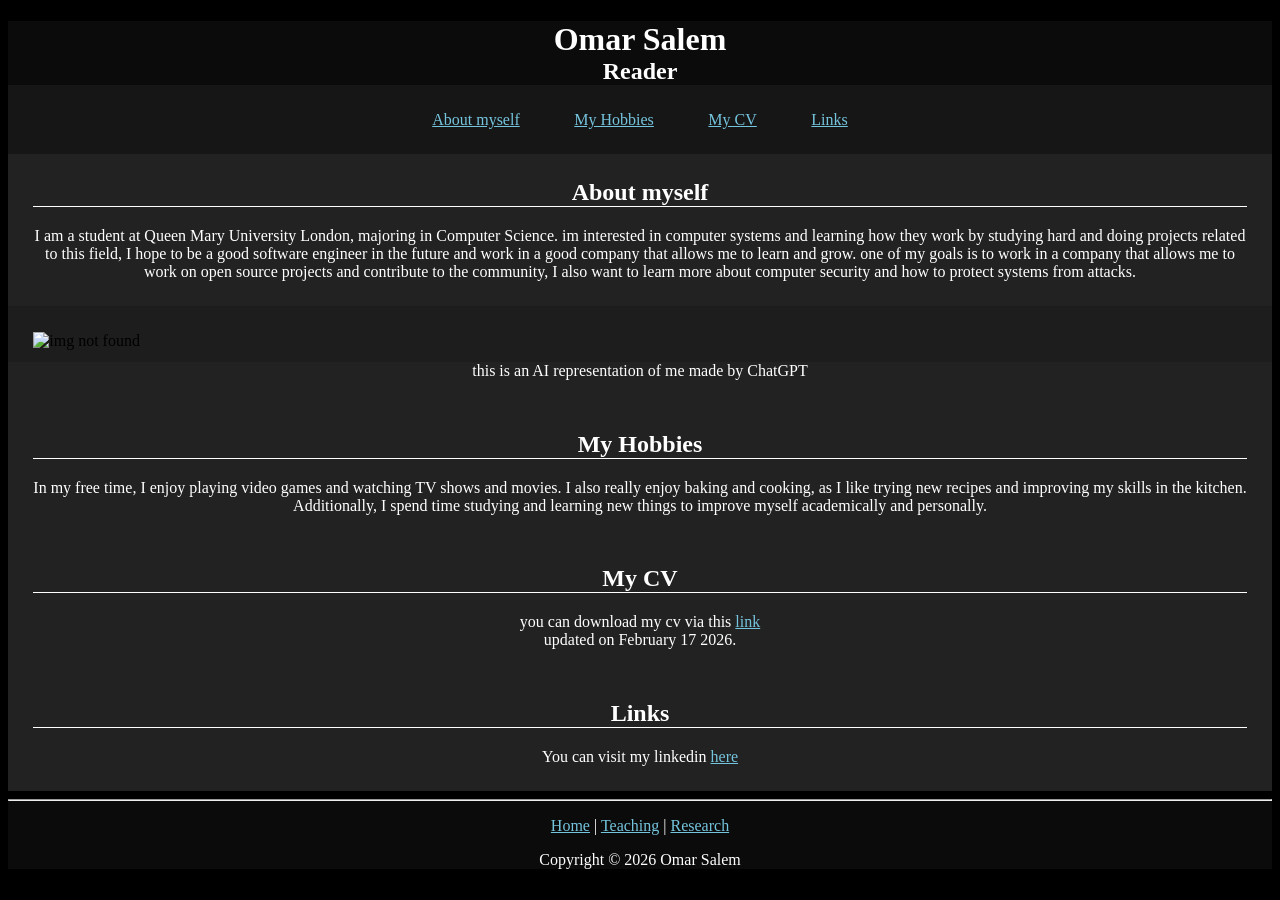
==== index.html @ 80e904eb "Rename my_homepage_topic3.html to index.html" ====
<!DOCTYPE html>
<html lang="en">
<head>
    <meta charset="UTF-8">
    <meta name="viewport" content="width=device-width, initial-scale=1.0">
    <title>welcome to my homepage</title>
    <link rel="stylesheet" href="./reset.css">
    <link rel="stylesheet" href="./exercise4_s1.css">
</head>
<body>
    <header>
        <h1>Omar Salem</h1>
        <h2>Reader</h2>
    </header>
    <nav>
        <div>
            <li><a href="#About Myself">About myself</a></li>
            <li><a href="#My Hobbies">My Hobbies</a></li>
            <li><a href="#My CV">My CV</a></li>
            <li><a href="#Links">Links</a></li>
        </div>
    </nav>
    <article>
        <h2 id="About Myself">About myself</h2>
        <p>
            I am a student at Queen Mary University London, majoring in Computer Science. im interested in computer systems and learning how they work
            by studying hard and doing projects related to this field, I hope to be a good software engineer in the future and work in a good company that allows me to learn and grow.
            one of my goals is to work in a company that allows me to work on open source projects and contribute to the community, I also want to learn more about computer security
            and how to protect systems from attacks.
        </p>
    </article>
    <figure>
        <img src="/topic2/ai_image_of_me.PNG" alt="img not found" width="100%" height="100%" title="Omar Salem AI representation">
    </figure>
    <figcaption>
        this is an AI representation of me made by ChatGPT
    </figcaption>
    <section>
        <article>
            <h2 id="My Hobbies">My Hobbies</h2>
            <p>
                In my free time, I enjoy playing video games and watching TV shows and movies. I also really enjoy baking and cooking,
                as I like trying new recipes and improving my skills in the kitchen. Additionally,
                I spend time studying and learning new things to improve myself academically and personally.
            </p>
        </article>
        <article>
            <h2 id="My CV">My CV</h2>
            <p>
                you can download my cv via this <a href="/topic2/my_CV.html">link</a>
            </p>
            <p>
                updated on February 17 2026.
            </p>
        </article>
        <article>
            <h2 id="Links">Links</h2>
            You can visit my linkedin <a href="https://www.linkedin.com/in/omar-salem-72653a27a/">here</a>
        </article>
    </section>
    <footer>
        <hr>
    
        <p>
            <a href="#">Home</a> |
            <a href="#">Teaching</a> |
            <a href="#">Research</a>
        </p>
    
        <p>
            Copyright © 2026 Omar Salem
        </p>
    </footer>

            
</body>
</html>
---- exercise4_s1.css ----
body
{
    font: bold calibri;
    background-color: rgb(0, 0, 0);
}

body header
{
    text-align: center;
    background-color: rgb(11, 11, 11);
    color: white;
}

header h1
{
    margin-bottom: 0;
}

header h2
{
    margin: 0;
}

body nav
{
    background-color: rgb(22, 22, 22);
    color: white;
    text-align: center;

}

nav div
{
    margin-top: 0;
}

body nav li
{
    display: inline-block;
    padding: 2%;
}

a:visited
{
    color: red;
}

a:hover
{
    color: lightgreen;
}

a:link
{
    color: rgb(117, 196, 222);
}

article
{
    background-color:rgb(34, 34, 34);
    color: white;
    text-align: center; 
    padding: 2%;
}

article h2
{
    border-bottom: 1px solid white;
    margin-top: 0;
}

article p
{
    margin: 0;
}

figure
{
    background-color: rgb(29, 29, 29);
    padding-top: 2%;
    padding-left: 2%;
    padding-right: 2%;
    padding-bottom: 1%;
}

figcaption
{
    padding-top: 0%;
    color: white;
    text-align: center;
    background-color: rgb(34, 34, 34);
    padding-bottom: 2%;
}

footer
{
    text-align: center;
    background-color: rgb(11, 11, 11);
    color: white;
}
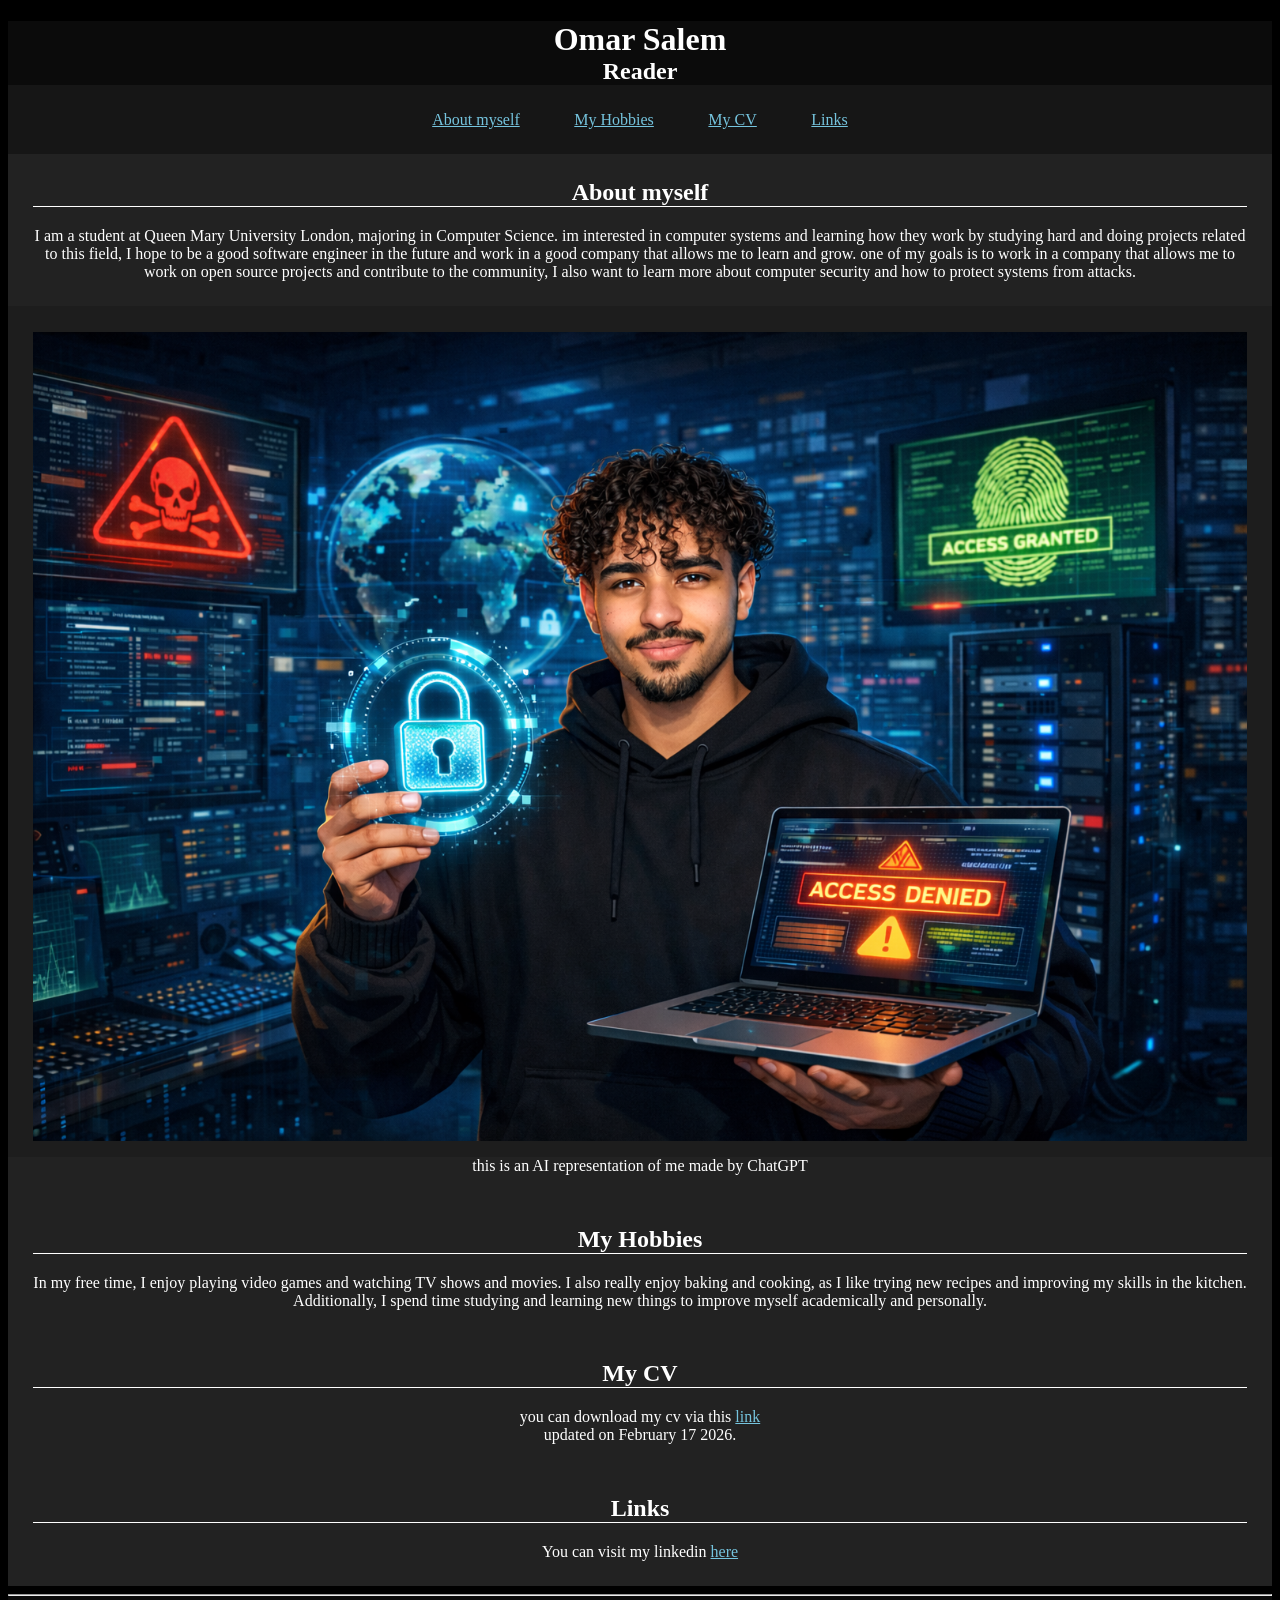
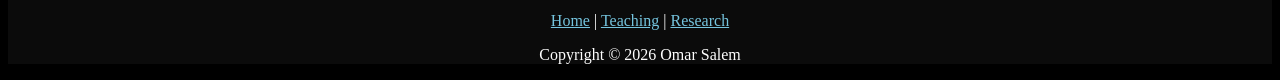
==== commit 90081b23: "Update image and CV link paths in index.html" ====
--- a/index.html
+++ b/index.html
@@ -30,7 +30,7 @@
         </p>
     </article>
     <figure>
-        <img src="/topic2/ai_image_of_me.PNG" alt="img not found" width="100%" height="100%" title="Omar Salem AI representation">
+        <img src="ai_image_of_me.PNG" alt="img not found" width="100%" height="100%" title="Omar Salem AI representation">
     </figure>
     <figcaption>
         this is an AI representation of me made by ChatGPT
@@ -47,7 +47,7 @@
         <article>
             <h2 id="My CV">My CV</h2>
             <p>
-                you can download my cv via this <a href="/topic2/my_CV.html">link</a>
+                you can download my cv via this <a href="my_CV.html">link</a>
             </p>
             <p>
                 updated on February 17 2026.
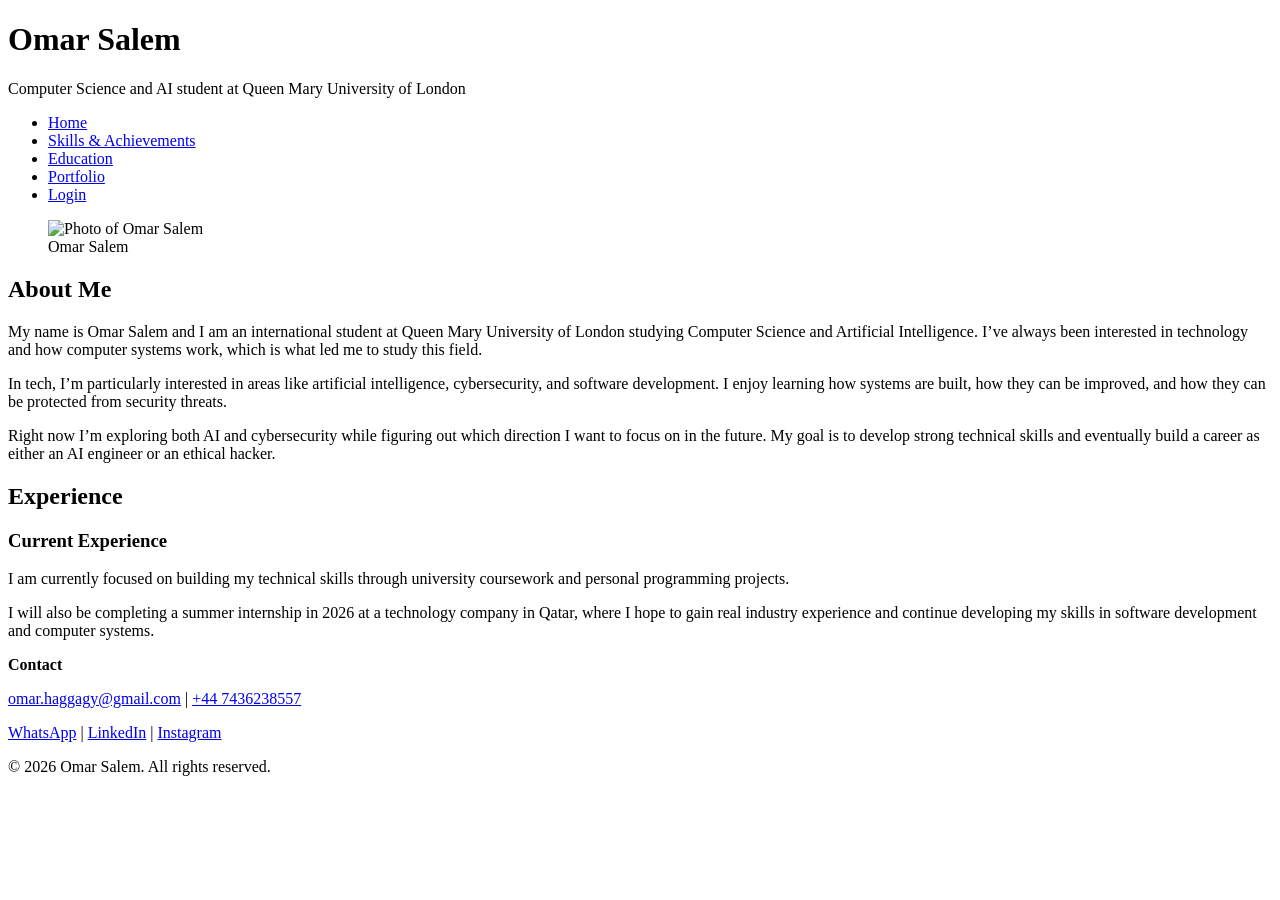
==== commit 030b81c7: "Add files via upload" ====
--- a/index.html
+++ b/index.html
@@ -3,75 +3,95 @@
 <head>
     <meta charset="UTF-8">
     <meta name="viewport" content="width=device-width, initial-scale=1.0">
-    <title>welcome to my homepage</title>
-    <link rel="stylesheet" href="./reset.css">
-    <link rel="stylesheet" href="./exercise4_s1.css">
+    <title>Home | Omar Salem</title>
+    <link rel="stylesheet" href="./css/reset.css">
+    <link rel="stylesheet" href="./css/styles.css">
+    <link rel="preconnect" href="https://fonts.googleapis.com">
+    <link rel="preconnect" href="https://fonts.gstatic.com" crossorigin>
+    <link href="https://fonts.googleapis.com/css2?family=Cormorant+Garamond:ital,wght@0,300..700;1,300..700&family=Playfair:ital,opsz,wght@0,5..1200,300..900;1,5..1200,300..900&display=swap" rel="stylesheet">
 </head>
 <body>
     <header>
         <h1>Omar Salem</h1>
-        <h2>Reader</h2>
+        <p>
+            Computer Science and AI student at Queen Mary University of London
+        </p>
+
     </header>
-    <nav>
-        <div>
-            <li><a href="#About Myself">About myself</a></li>
-            <li><a href="#My Hobbies">My Hobbies</a></li>
-            <li><a href="#My CV">My CV</a></li>
-            <li><a href="#Links">Links</a></li>
-        </div>
+
+    <nav aria-label="Main navigation">
+        <ul>
+            <li><a href="./index.html" class="active">Home</a></li>
+            <li><a href="./skills.html">Skills & Achievements</a></li>
+            <li><a href="./education.html">Education</a></li>
+            <li><a href="./portfolio.html">Portfolio</a></li>
+            <li><a href="./login.html">Login</a></li>
+        </ul>
     </nav>
-    <article>
-        <h2 id="About Myself">About myself</h2>
-        <p>
-            I am a student at Queen Mary University London, majoring in Computer Science. im interested in computer systems and learning how they work
-            by studying hard and doing projects related to this field, I hope to be a good software engineer in the future and work in a good company that allows me to learn and grow.
-            one of my goals is to work in a company that allows me to work on open source projects and contribute to the community, I also want to learn more about computer security
-            and how to protect systems from attacks.
-        </p>
-    </article>
-    <figure>
-        <img src="ai_image_of_me.PNG" alt="img not found" width="100%" height="100%" title="Omar Salem AI representation">
-    </figure>
-    <figcaption>
-        this is an AI representation of me made by ChatGPT
-    </figcaption>
-    <section>
-        <article>
-            <h2 id="My Hobbies">My Hobbies</h2>
-            <p>
-                In my free time, I enjoy playing video games and watching TV shows and movies. I also really enjoy baking and cooking,
-                as I like trying new recipes and improving my skills in the kitchen. Additionally,
-                I spend time studying and learning new things to improve myself academically and personally.
-            </p>
-        </article>
-        <article>
-            <h2 id="My CV">My CV</h2>
-            <p>
-                you can download my cv via this <a href="my_CV.html">link</a>
-            </p>
-            <p>
-                updated on February 17 2026.
-            </p>
-        </article>
-        <article>
-            <h2 id="Links">Links</h2>
-            You can visit my linkedin <a href="https://www.linkedin.com/in/omar-salem-72653a27a/">here</a>
-        </article>
-    </section>
+
+    <main>
+
+        <section class="about-section">
+
+            <figure>
+                <img src="./images/pic_of_me.jpg" alt="Photo of Omar Salem">
+                <figcaption>
+                    Omar Salem
+                </figcaption>
+            </figure>
+
+            <div>
+                <h2>
+                    About Me
+                </h2>
+    
+                <article>
+                    <p>
+                        My name is Omar Salem and I am an international student at Queen Mary University of London studying Computer Science and Artificial Intelligence. I’ve always been interested in technology and how computer systems work, which is what led me to study this field.
+                    </p>
+                    <p>
+                        In tech, I’m particularly interested in areas like artificial intelligence, cybersecurity, and software development. I enjoy learning how systems are built, how they can be improved, and how they can be protected from security threats.
+                    </p>
+                    <p>
+                        Right now I’m exploring both AI and cybersecurity while figuring out which direction I want to focus on in the future. My goal is to develop strong technical skills and eventually build a career as either an AI engineer or an ethical hacker.
+                    </p>
+                </article>
+            </div>
+        </section>
+
+        <section class="experience-section">
+            <h2>Experience</h2>
+
+            <article>
+                <h3>Current Experience</h3>
+                <p>
+                    I am currently focused on building my technical skills through university coursework and personal programming projects.
+                </p>
+                <p>
+                    I will also be completing a summer internship in 2026 at a technology company in Qatar, where I hope to gain real industry experience and continue developing my skills in software development and computer systems.
+                </p>
+            </article>
+        </section>
+
+
+    </main>
+
+
     <footer>
-        <hr>
+        <p><strong>Contact</strong></p>
     
         <p>
-            <a href="#">Home</a> |
-            <a href="#">Teaching</a> |
-            <a href="#">Research</a>
+            <a href="mailto:omar.haggagy@gmail.com">omar.haggagy@gmail.com</a> |
+            <a href="tel:+447436238557">+44 7436238557</a>
         </p>
     
         <p>
-            Copyright © 2026 Omar Salem
+            <a href="https://wa.me/447436238557" target="_blank" rel="noopener">WhatsApp</a> |
+            <a href="https://linkedin.com/in/omar-salem-72653a27a" target="_blank" rel="noopener">LinkedIn</a> |
+            <a href="https://www.instagram.com/omarhaggagy/?hl=en" target="_blank" rel="noopener">Instagram</a>
         </p>
+    
+        <p>© 2026 Omar Salem. All rights reserved.</p>
     </footer>
-
-            
 </body>
-</html>
+</html>
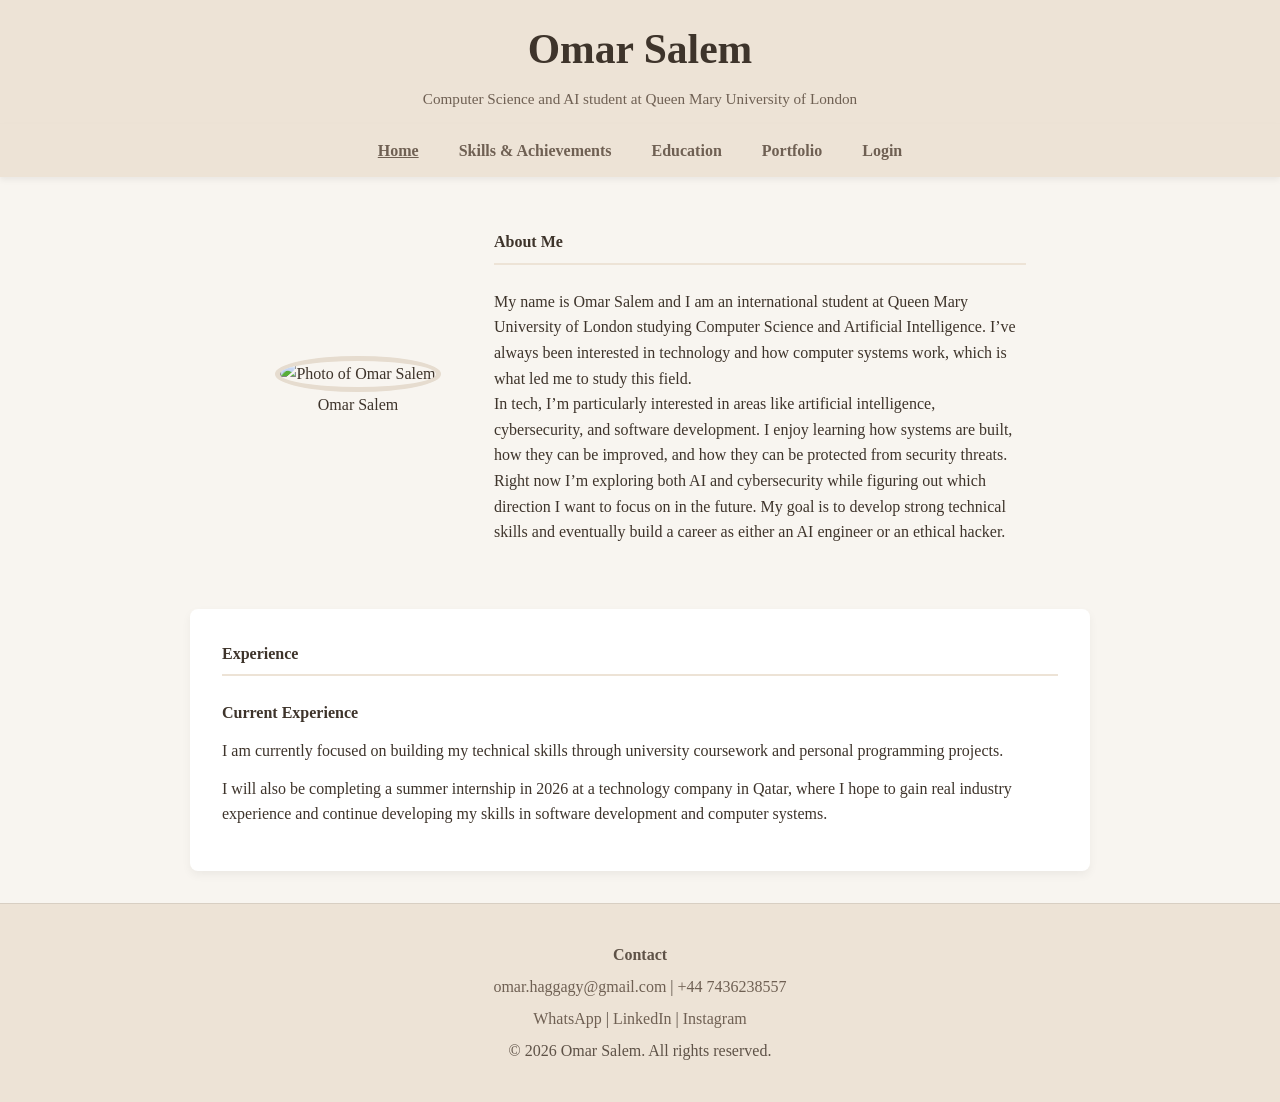
==== commit 6df26e55: "Update stylesheet and image paths in index.html" ====
--- a/index.html
+++ b/index.html
@@ -4,8 +4,8 @@
     <meta charset="UTF-8">
     <meta name="viewport" content="width=device-width, initial-scale=1.0">
     <title>Home | Omar Salem</title>
-    <link rel="stylesheet" href="./css/reset.css">
-    <link rel="stylesheet" href="./css/styles.css">
+    <link rel="stylesheet" href="reset.css">
+    <link rel="stylesheet" href="styles.css">
     <link rel="preconnect" href="https://fonts.googleapis.com">
     <link rel="preconnect" href="https://fonts.gstatic.com" crossorigin>
     <link href="https://fonts.googleapis.com/css2?family=Cormorant+Garamond:ital,wght@0,300..700;1,300..700&family=Playfair:ital,opsz,wght@0,5..1200,300..900;1,5..1200,300..900&display=swap" rel="stylesheet">
@@ -21,11 +21,11 @@
 
     <nav aria-label="Main navigation">
         <ul>
-            <li><a href="./index.html" class="active">Home</a></li>
-            <li><a href="./skills.html">Skills & Achievements</a></li>
-            <li><a href="./education.html">Education</a></li>
-            <li><a href="./portfolio.html">Portfolio</a></li>
-            <li><a href="./login.html">Login</a></li>
+            <li><a href="index.html" class="active">Home</a></li>
+            <li><a href="skills.html">Skills & Achievements</a></li>
+            <li><a href="education.html">Education</a></li>
+            <li><a href="portfolio.html">Portfolio</a></li>
+            <li><a href="login.html">Login</a></li>
         </ul>
     </nav>
 
@@ -34,7 +34,7 @@
         <section class="about-section">
 
             <figure>
-                <img src="./images/pic_of_me.jpg" alt="Photo of Omar Salem">
+                <img src="images/pic_of_me.jpg" alt="Photo of Omar Salem">
                 <figcaption>
                     Omar Salem
                 </figcaption>
@@ -94,4 +94,4 @@
         <p>© 2026 Omar Salem. All rights reserved.</p>
     </footer>
 </body>
-</html>+</html>
--- a/styles.css
+++ b/styles.css
@@ -0,0 +1,418 @@
+/* Base styles */
+body{
+    font-family: 'Playfair', serif;
+    color: #3E342B;
+    background-color: #F8F5F0;
+    line-height: 1.6;
+
+    min-height: 100vh;
+    display: flex;
+    flex-direction: column;
+}
+
+
+h1, h2, h3{
+    font-family: 'Cormorant Garamond', serif;
+}
+
+h2{
+    margin-bottom: 1rem;
+}
+
+a{
+    color: #8C7B6B;
+}
+
+a:hover{
+    color: #6F6053;
+    text-decoration: underline;
+}
+
+
+/* Header */
+header{
+    text-align: center;
+    padding: 1rem 1rem 0.8rem;
+    border-bottom: none;
+    background-color: #EDE3D6;
+}
+
+header h1{
+    font-size: 2.6rem;
+    margin-bottom: 0.3rem;
+}
+
+header p{
+    color: #6F6053;
+    font-size: 0.95rem;
+    margin: 0;
+}
+
+
+/* Navigation */
+nav{
+    background-color: #EDE3D6;
+    padding: 0.85rem;
+    margin-bottom: 1.25rem;
+    box-shadow: 0 3px 6px rgba(0,0,0,0.06);
+}
+
+nav ul{
+    list-style: none;
+    display: flex;
+    justify-content: center;
+    gap: 2.5rem;
+}
+
+nav a{
+    text-decoration: none;
+    font-weight: bold;
+    color:#6F6053;
+}
+
+nav a.active{
+    text-decoration: underline;
+    font-weight: 700;
+}
+
+
+/* Layout */
+main{
+    width: 100%;
+    max-width: 900px;
+    margin: 0 auto;
+    flex: 1;
+}
+
+section h2{
+    border-bottom: 2px solid #EDE3D6;
+    padding-bottom: 0.5rem;
+    margin-bottom: 1.5rem;
+}
+
+
+/* Shared content section cards */
+.skills-section,
+.education-section,
+.portfolio-section,
+.experience-section{
+    background-color: white;
+    padding: 2rem;
+    border-radius: 8px;
+    box-shadow: 0 4px 10px rgba(0,0,0,0.05);
+}
+
+
+/* Home page */
+.about-section{
+    display: grid;
+    grid-template-columns: 13rem 1fr;
+    align-items: center;
+    gap: 2rem;
+    padding: 2rem 4rem;
+}
+.about-section div{
+    max-width: 40rem;
+}
+
+figure{
+    text-align: center;
+}
+
+figure img{
+    width: 13rem;
+    height: 13rem;
+    border-radius: 50%;
+    object-fit: cover;
+    border: 5px solid #E6DCCF;
+}
+
+
+/* Experience */
+.experience-section{
+    margin-top: 2rem;
+}
+
+.experience-section article{
+    margin-top: 1rem;
+}
+
+.experience-section h3{
+    margin-bottom: 0.75rem;
+}
+
+.experience-section p{
+    margin-bottom: 0.75rem;
+}
+
+
+/* Skills page */
+.skills-section {
+    max-width: 40rem;
+    margin: 0 auto;
+}
+
+.skills-section ul {
+    margin-top: 1rem;
+    line-height: 1.8;
+    display: grid;
+    grid-template-columns: 1fr 1fr;
+    gap: 1rem 2rem;
+    padding-left: 1.2rem;
+}
+
+.skills-section li{
+    margin-bottom: 0.4rem;
+}
+
+
+/* Education page */
+.education-section{
+    max-width: 50rem;
+    margin: 0 auto;
+}
+
+.education-section article{
+    margin-top: 2rem;
+    padding-bottom: 1rem;
+    border-bottom: 1px solid #EDE3D6;
+}
+
+.education-section article:last-child{
+    border-bottom: none;
+    margin-top: 2.5rem;
+}
+
+.education-section h3{
+    margin-bottom: 0.75rem;
+    display: flex;
+    align-items: center;
+    gap: 0.75rem;
+}
+
+.education-section p{
+    margin-bottom: 0.75rem;
+    line-height: 1.7;
+}
+
+.school-logo{
+    width: 48px;
+    height: 48px;
+    object-fit: contain;
+    flex-shrink: 0;
+}
+
+
+/* Portfolio page */
+.portfolio-section article {
+    margin-top: 2rem;
+}
+
+
+
+
+/* Forms */
+/* Login */
+.login-section{
+    max-width: 30rem;
+    margin: 0 auto;
+    background-color: white;
+    padding: 2rem;
+    border-radius: 8px;
+    box-shadow: 0 4px 10px rgba(0,0,0,0.05);
+}
+
+.login-section form{
+    display: flex;
+    flex-direction: column;
+}
+
+.login-section label{
+    margin-top: 1rem;
+}
+
+.login-section input{
+    padding: 0.5rem;
+    margin-top: 0.3rem;
+    border: 1px solid #ccc;
+    border-radius: 4px;
+    width: 100%;
+    box-sizing: border-box;
+}
+
+.login-section button{
+    margin-top: 1.5rem;
+    padding: 0.6rem;
+    border: none;
+    background-color: #8C7B6B;
+    color: white;
+    border-radius: 4px;
+}
+
+.login-section button:hover{
+    background-color: #6F6053;
+}
+
+
+/* Add blog entry*/
+.blog-section{
+    max-width: 40rem;
+    margin: 0 auto;
+    background-color: white;
+    padding: 2rem;
+    border-radius: 8px;
+    box-shadow: 0 4px 10px rgba(0,0,0,0.05);
+}
+
+.blog-section form{
+    display: flex;
+    flex-direction: column;
+}
+
+.blog-section label{
+    margin-top: 1rem;
+}
+
+.blog-section input,
+.blog-section textarea{
+    padding: 0.5rem;
+    margin-top: 0.3rem;
+    border: 1px solid #ccc;
+    border-radius: 4px;
+    width: 100%;
+    box-sizing: border-box;
+}
+
+.blog-section button{
+    margin-top: 1.5rem;
+    padding: 0.6rem;
+    border: none;
+    background-color: #8C7B6B;
+    color: white;
+    border-radius: 4px;
+    cursor: pointer;
+}
+
+.blog-buttons{
+    display: flex;
+    gap: 1rem;
+    margin-top: 1.5rem;
+}
+
+.blog-buttons button{
+    flex: 1;
+    margin-top: 0;
+}
+
+.blog-section button:hover{
+    background-color: #6F6053;
+}
+
+
+/* Footer */
+footer{
+    background-color: #EDE3D6;
+    margin-top: 2rem;
+    padding: 2rem;
+    text-align: center;
+    border-top: 1px solid #d8cfc3;
+    font-size: 1rem;
+    color: #5E5247;
+}
+
+footer p{
+    margin: 0.4rem 0;
+}
+
+footer a{
+    color: #6F6053;
+    text-decoration: none;
+}
+
+footer a:hover{
+    color: #6F6053;
+    text-decoration: underline;
+}
+
+footer strong{
+    font-weight: 600;
+}
+
+
+
+
+/* Responsive design for tablet and phone */
+
+@media (max-width: 900px){  /*tablet*/
+    .about-section{
+        grid-template-columns: 1fr;
+        text-align: center;
+        justify-items: center;
+        padding: 2rem;
+    }
+
+    .about-section div{
+        max-width: 100%;
+    }
+
+    nav ul{
+        flex-wrap: wrap;
+        gap: 1rem;
+    }
+}
+
+@media (max-width: 600px){   /* phone */
+
+    header h1{
+        font-size: 2rem;
+    }
+
+    nav ul{
+        flex-direction: column;
+        align-items: center;
+        gap: 0.5rem;
+    }
+
+    .about-section{
+        padding: 1.5rem;
+    }
+
+    figure img{
+        width: 9rem;
+        height: 9rem;
+    }
+
+    main{
+        padding: 0 1rem;
+    }
+
+    .skills-section ul{
+        grid-template-columns: 1fr;
+    }
+
+    .skills-section,
+    .education-section,
+    .portfolio-section,
+    .login-section,
+    .blog-section,
+    .experience-section{
+        padding: 1.5rem;
+    }
+
+    .education-section h3{
+        flex-direction: column;
+        align-items: flex-start;
+        gap: 0.5rem;
+    }
+    
+    .school-logo{
+        width: 36px;
+        height: 36px;
+    }
+
+    .blog-buttons{
+        flex-direction: column;
+    }
+
+}
+
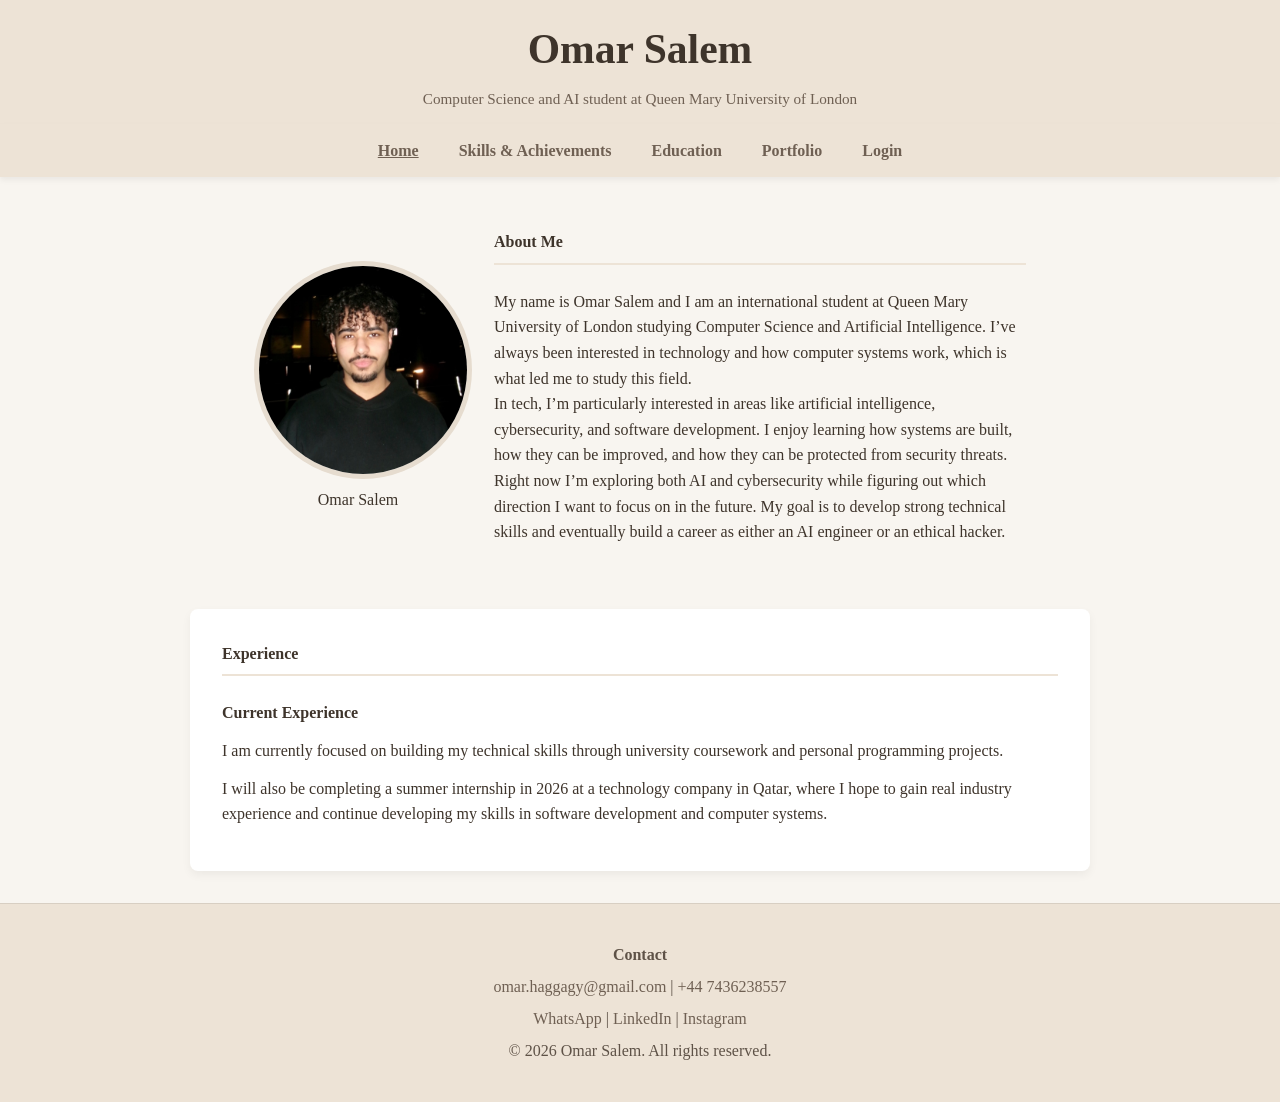
==== commit 7fed672a: "Fix image source and clean up HTML structure" ====
--- a/index.html
+++ b/index.html
@@ -16,7 +16,6 @@
         <p>
             Computer Science and AI student at Queen Mary University of London
         </p>
-
     </header>
 
     <nav aria-label="Main navigation">
@@ -34,17 +33,15 @@
         <section class="about-section">
 
             <figure>
-                <img src="images/pic_of_me.jpg" alt="Photo of Omar Salem">
+                <img src="pic_of_me.jpg" alt="Photo of Omar Salem">
                 <figcaption>
                     Omar Salem
                 </figcaption>
             </figure>
 
             <div>
-                <h2>
-                    About Me
-                </h2>
-    
+                <h2>About Me</h2>
+
                 <article>
                     <p>
                         My name is Omar Salem and I am an international student at Queen Mary University of London studying Computer Science and Artificial Intelligence. I’ve always been interested in technology and how computer systems work, which is what led me to study this field.
@@ -73,9 +70,7 @@
             </article>
         </section>
 
-
     </main>
-
 
     <footer>
         <p><strong>Contact</strong></p>
